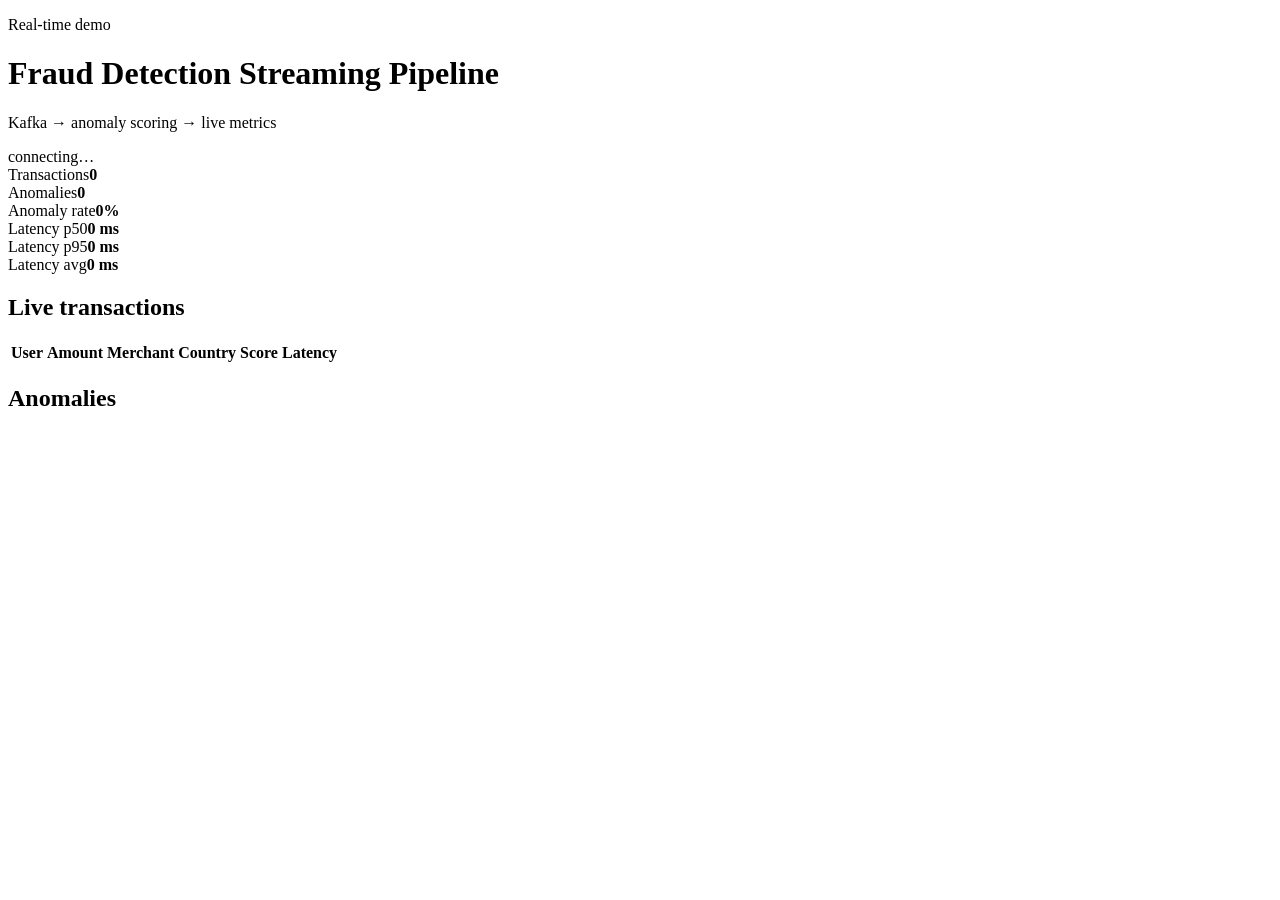
==== dashboard/static/index.html @ b2f531f6 "Initial streaming fraud detection pipeline." ====
<!DOCTYPE html>
<html lang="en">
<head>
  <meta charset="UTF-8" />
  <meta name="viewport" content="width=device-width, initial-scale=1.0" />
  <title>Streaming Fraud Pipeline</title>
  <link rel="stylesheet" href="/static/styles.css" />
</head>
<body>
  <header class="top">
    <div>
      <p class="eyebrow">Real-time demo</p>
      <h1>Fraud Detection Streaming Pipeline</h1>
      <p class="sub">Kafka → anomaly scoring → live metrics</p>
    </div>
    <div class="status" id="status">connecting…</div>
  </header>

  <section class="metrics" id="metrics">
    <article class="metric"><span class="label">Transactions</span><strong id="txTotal">0</strong></article>
    <article class="metric"><span class="label">Anomalies</span><strong id="anomTotal">0</strong></article>
    <article class="metric"><span class="label">Anomaly rate</span><strong id="anomRate">0%</strong></article>
    <article class="metric"><span class="label">Latency p50</span><strong id="p50">0 ms</strong></article>
    <article class="metric"><span class="label">Latency p95</span><strong id="p95">0 ms</strong></article>
    <article class="metric"><span class="label">Latency avg</span><strong id="avg">0 ms</strong></article>
  </section>

  <section class="grid">
    <div class="panel">
      <h2>Live transactions</h2>
      <div class="table-wrap">
        <table>
          <thead>
            <tr>
              <th>User</th>
              <th>Amount</th>
              <th>Merchant</th>
              <th>Country</th>
              <th>Score</th>
              <th>Latency</th>
            </tr>
          </thead>
          <tbody id="txBody"></tbody>
        </table>
      </div>
    </div>

    <div class="panel">
      <h2>Anomalies</h2>
      <ul id="anomList" class="anom-list"></ul>
    </div>
  </section>

  <script src="/static/app.js"></script>
</body>
</html>
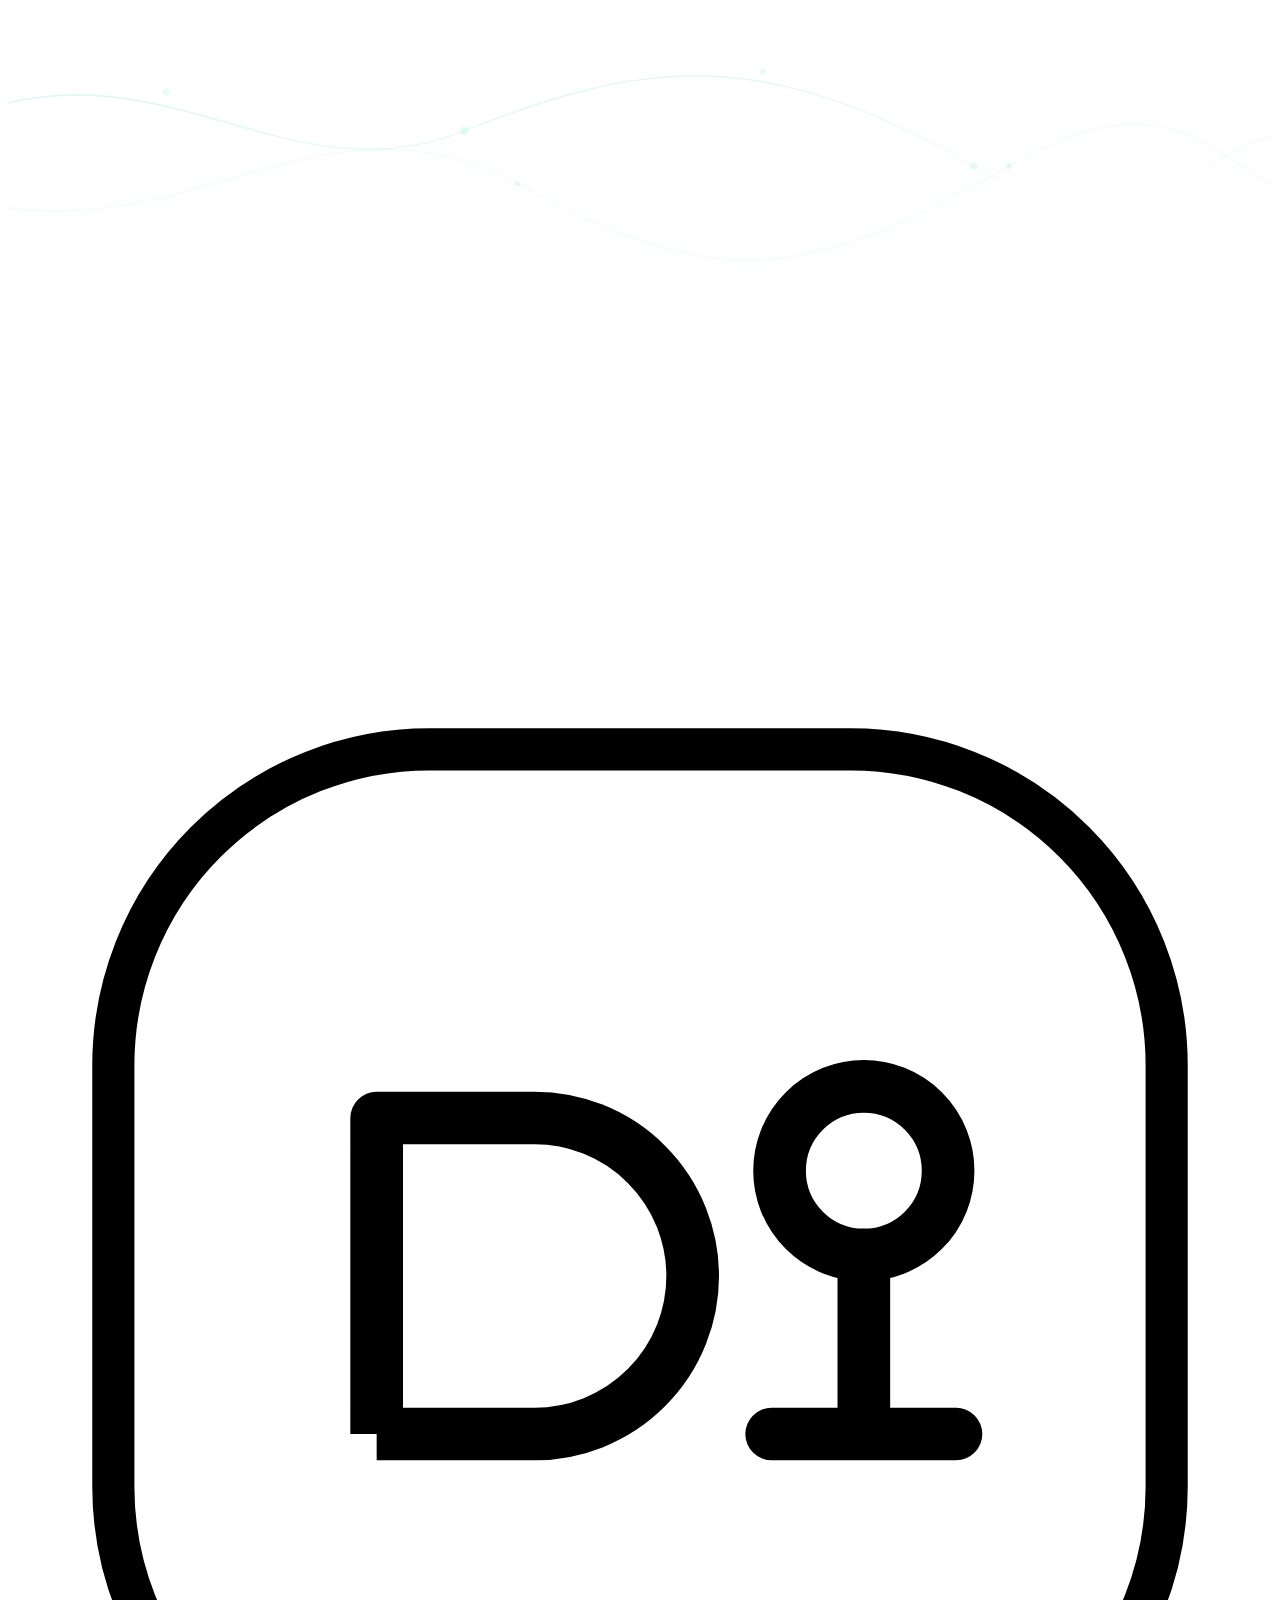
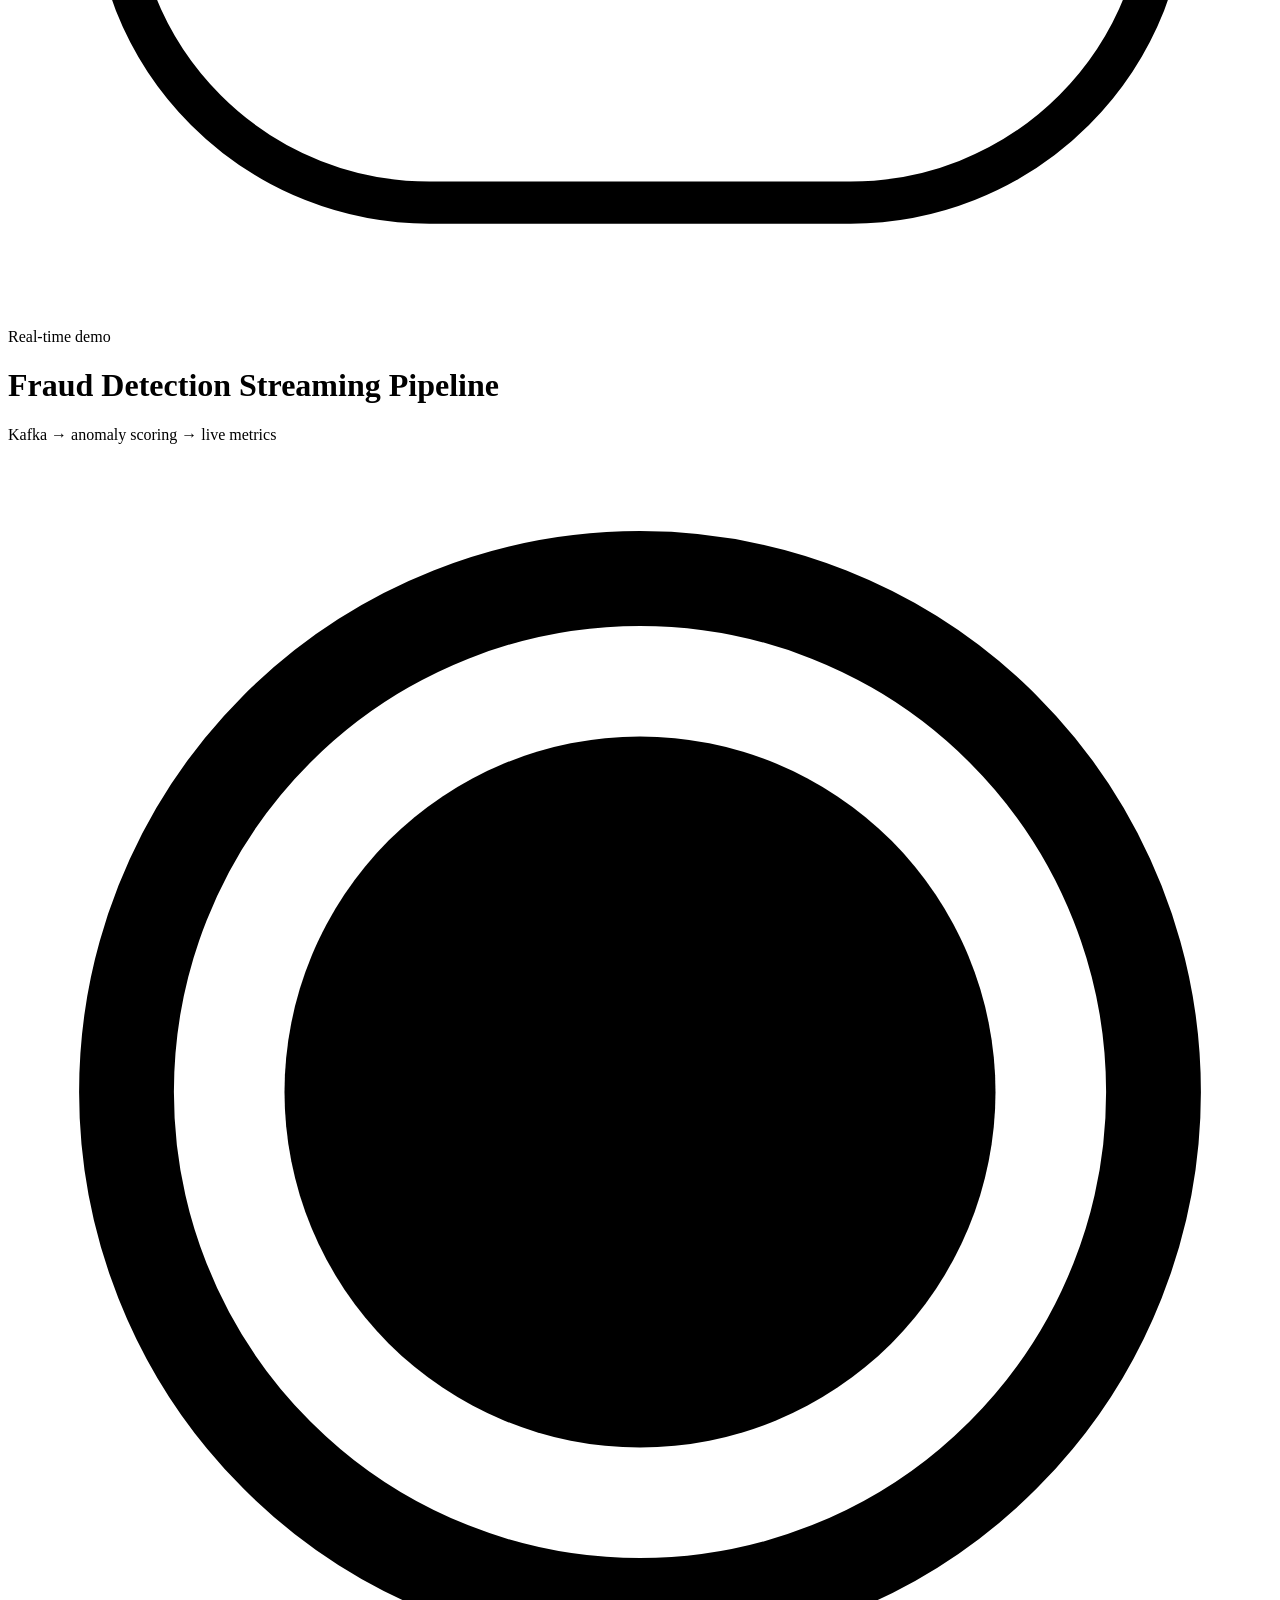
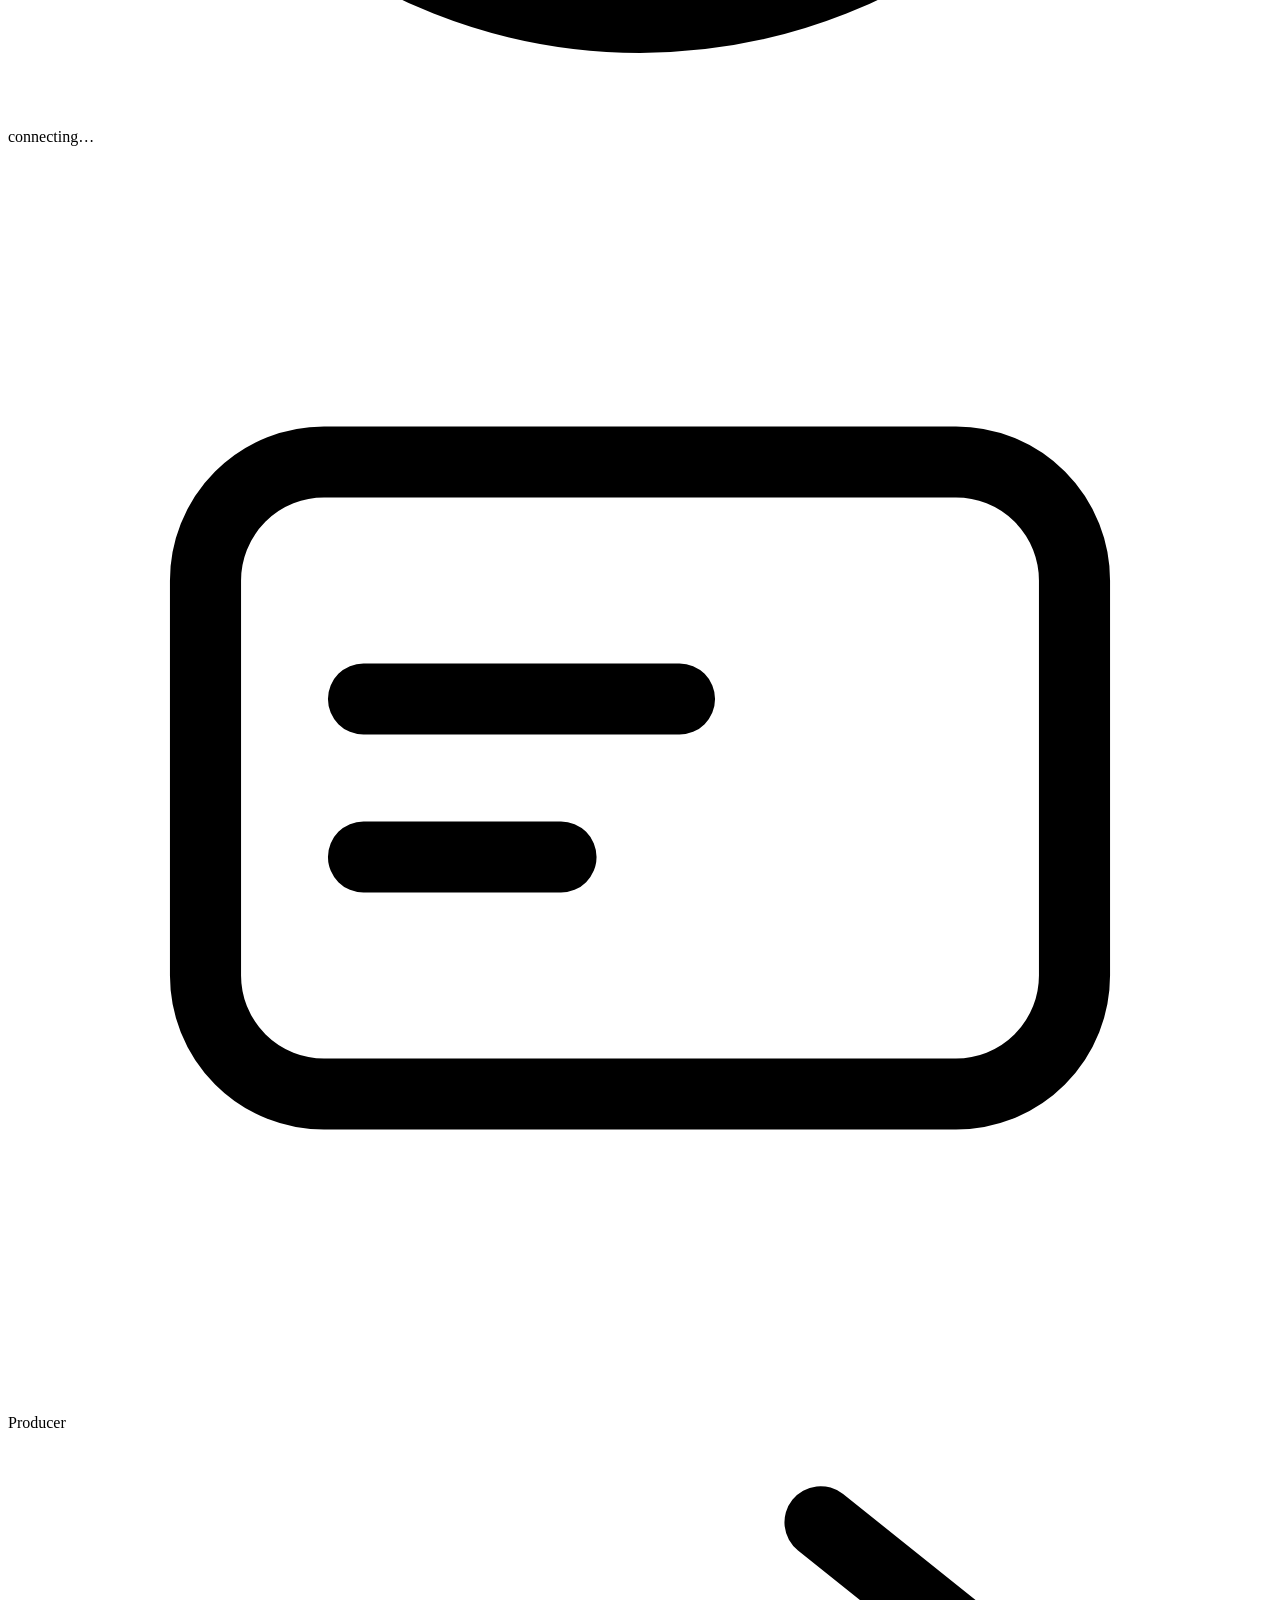
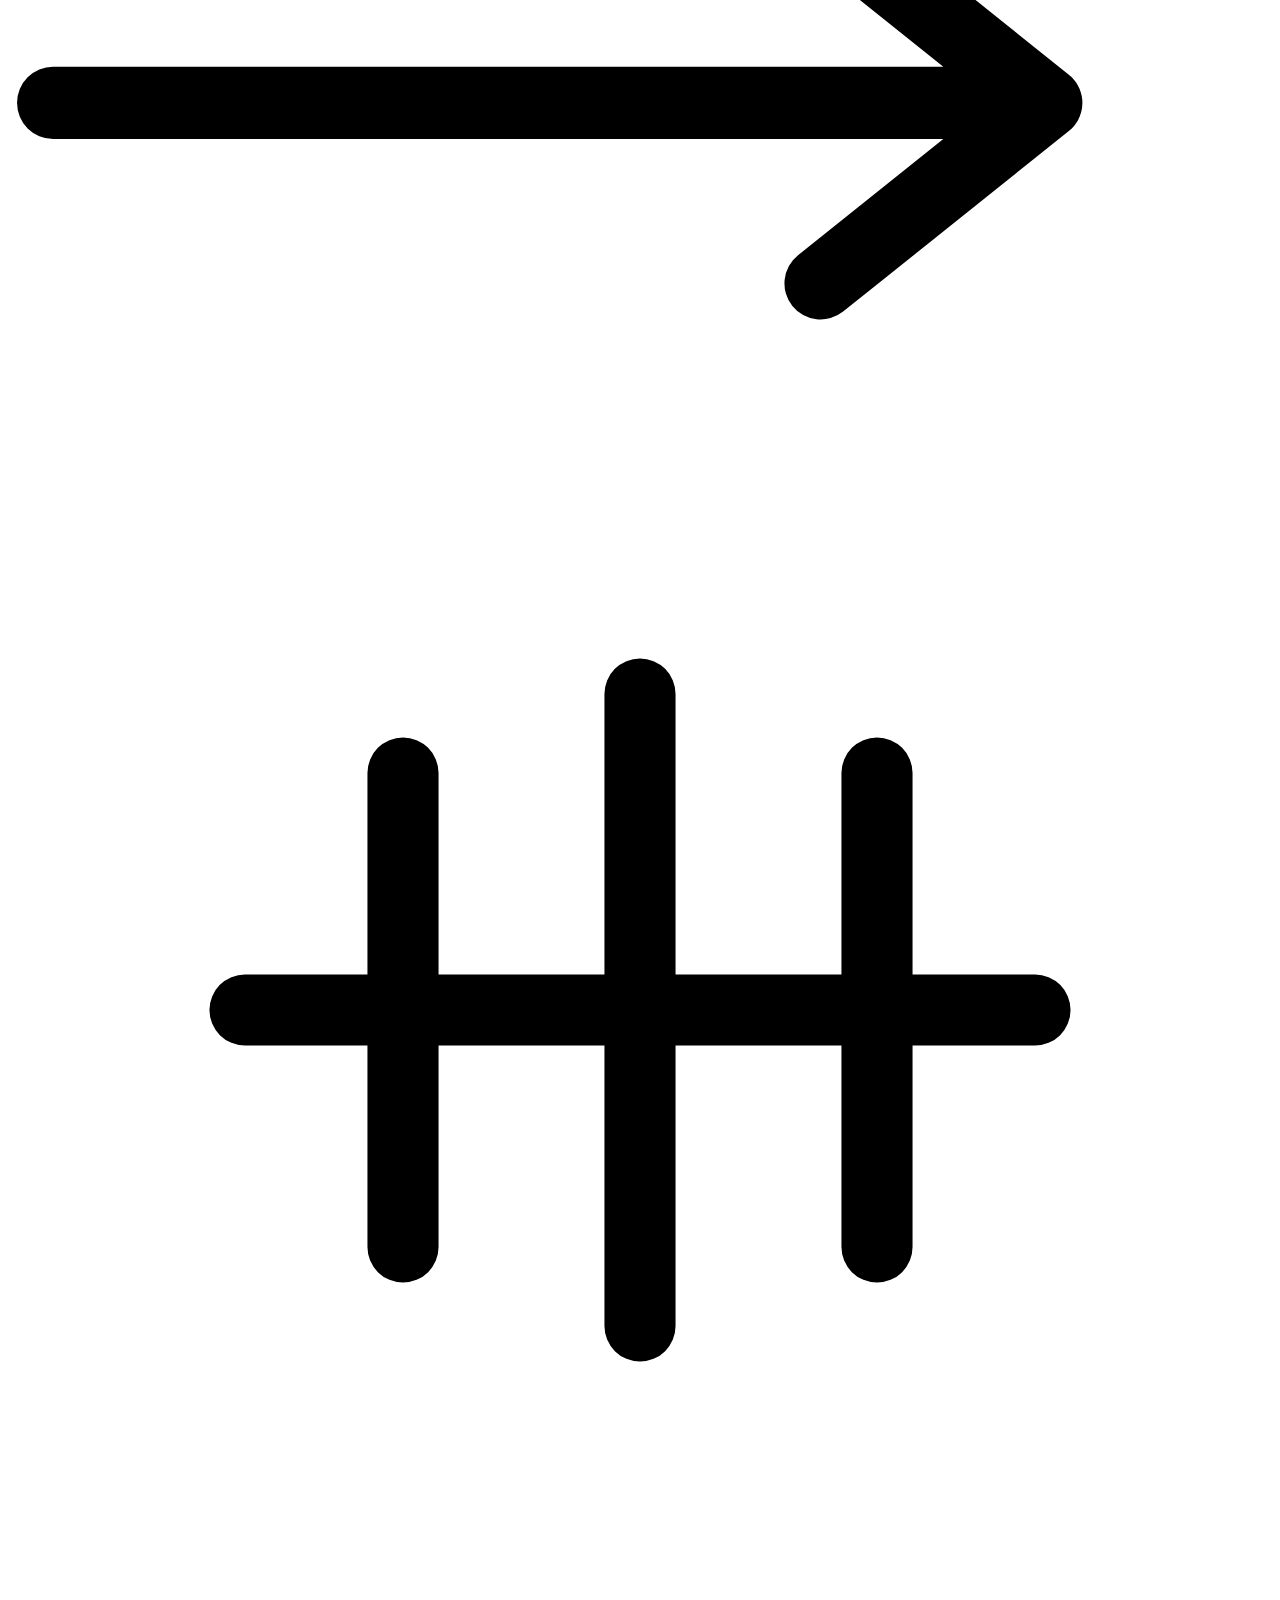
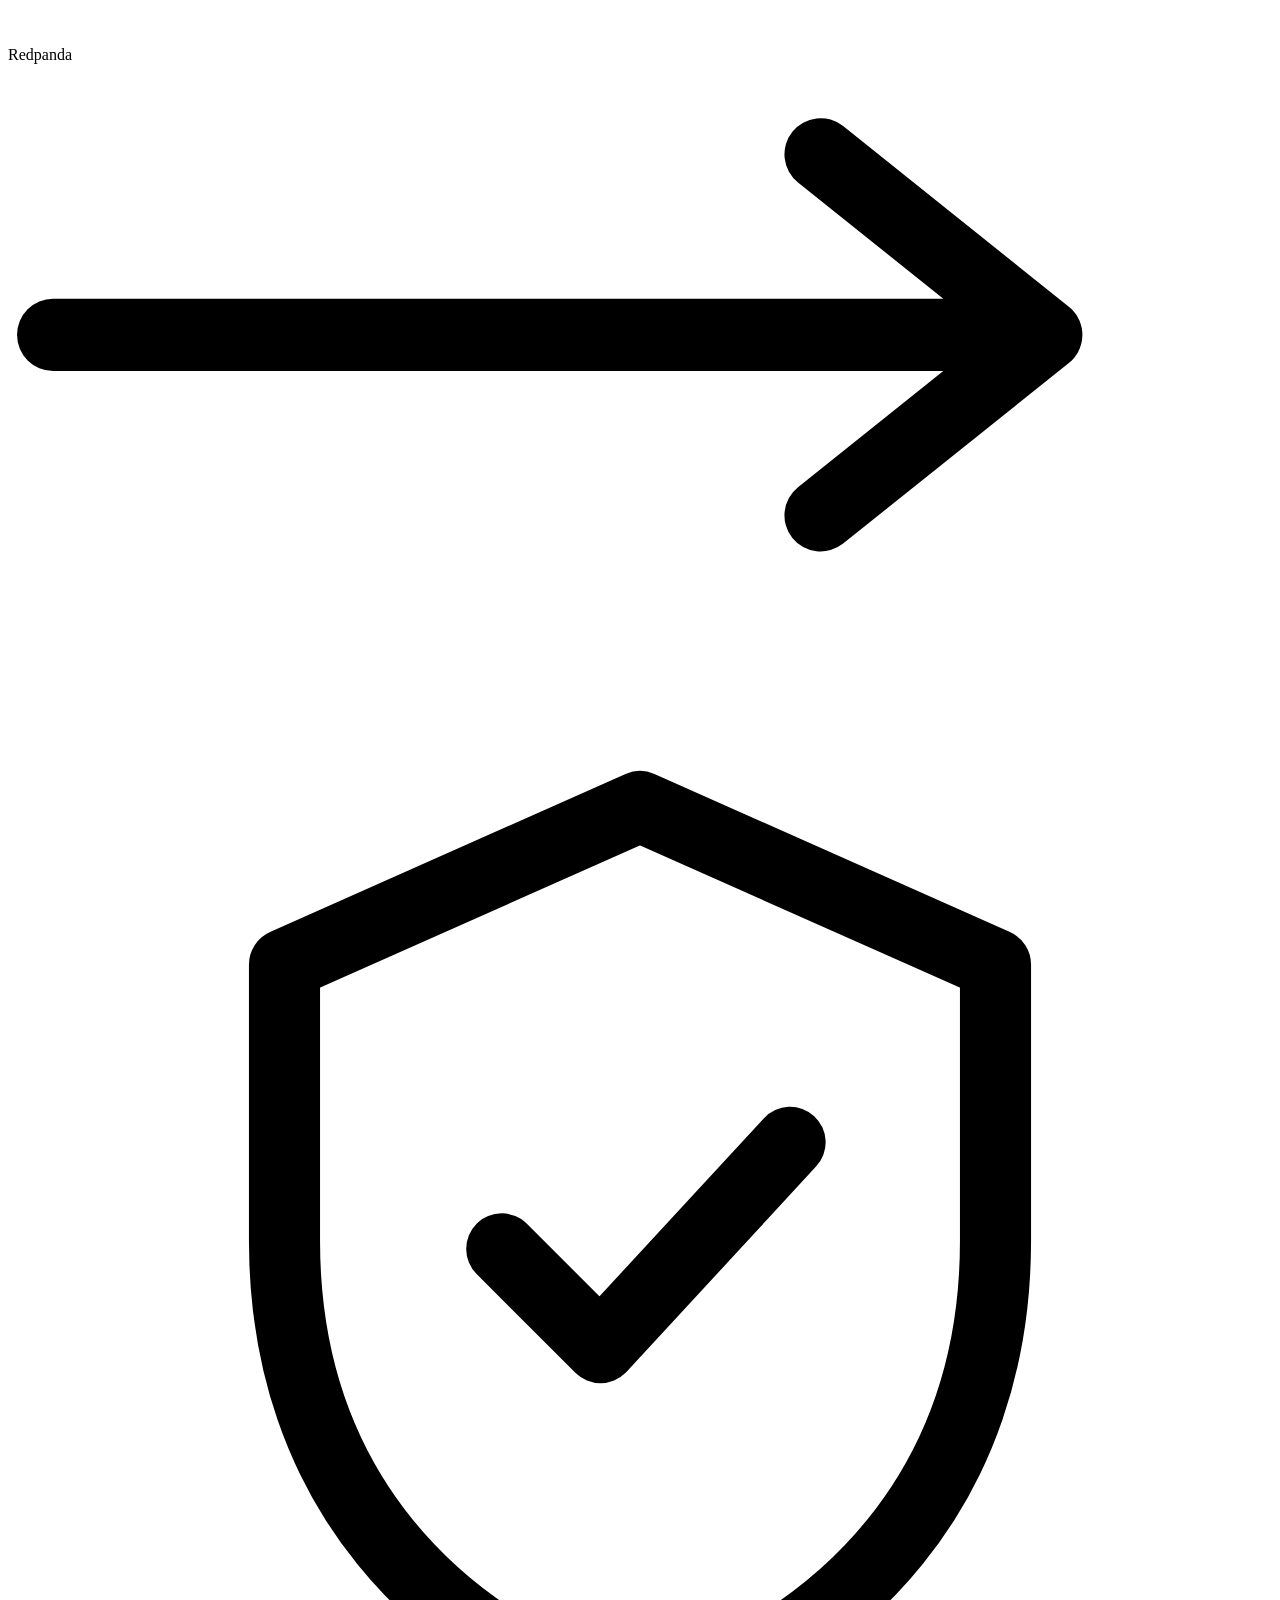
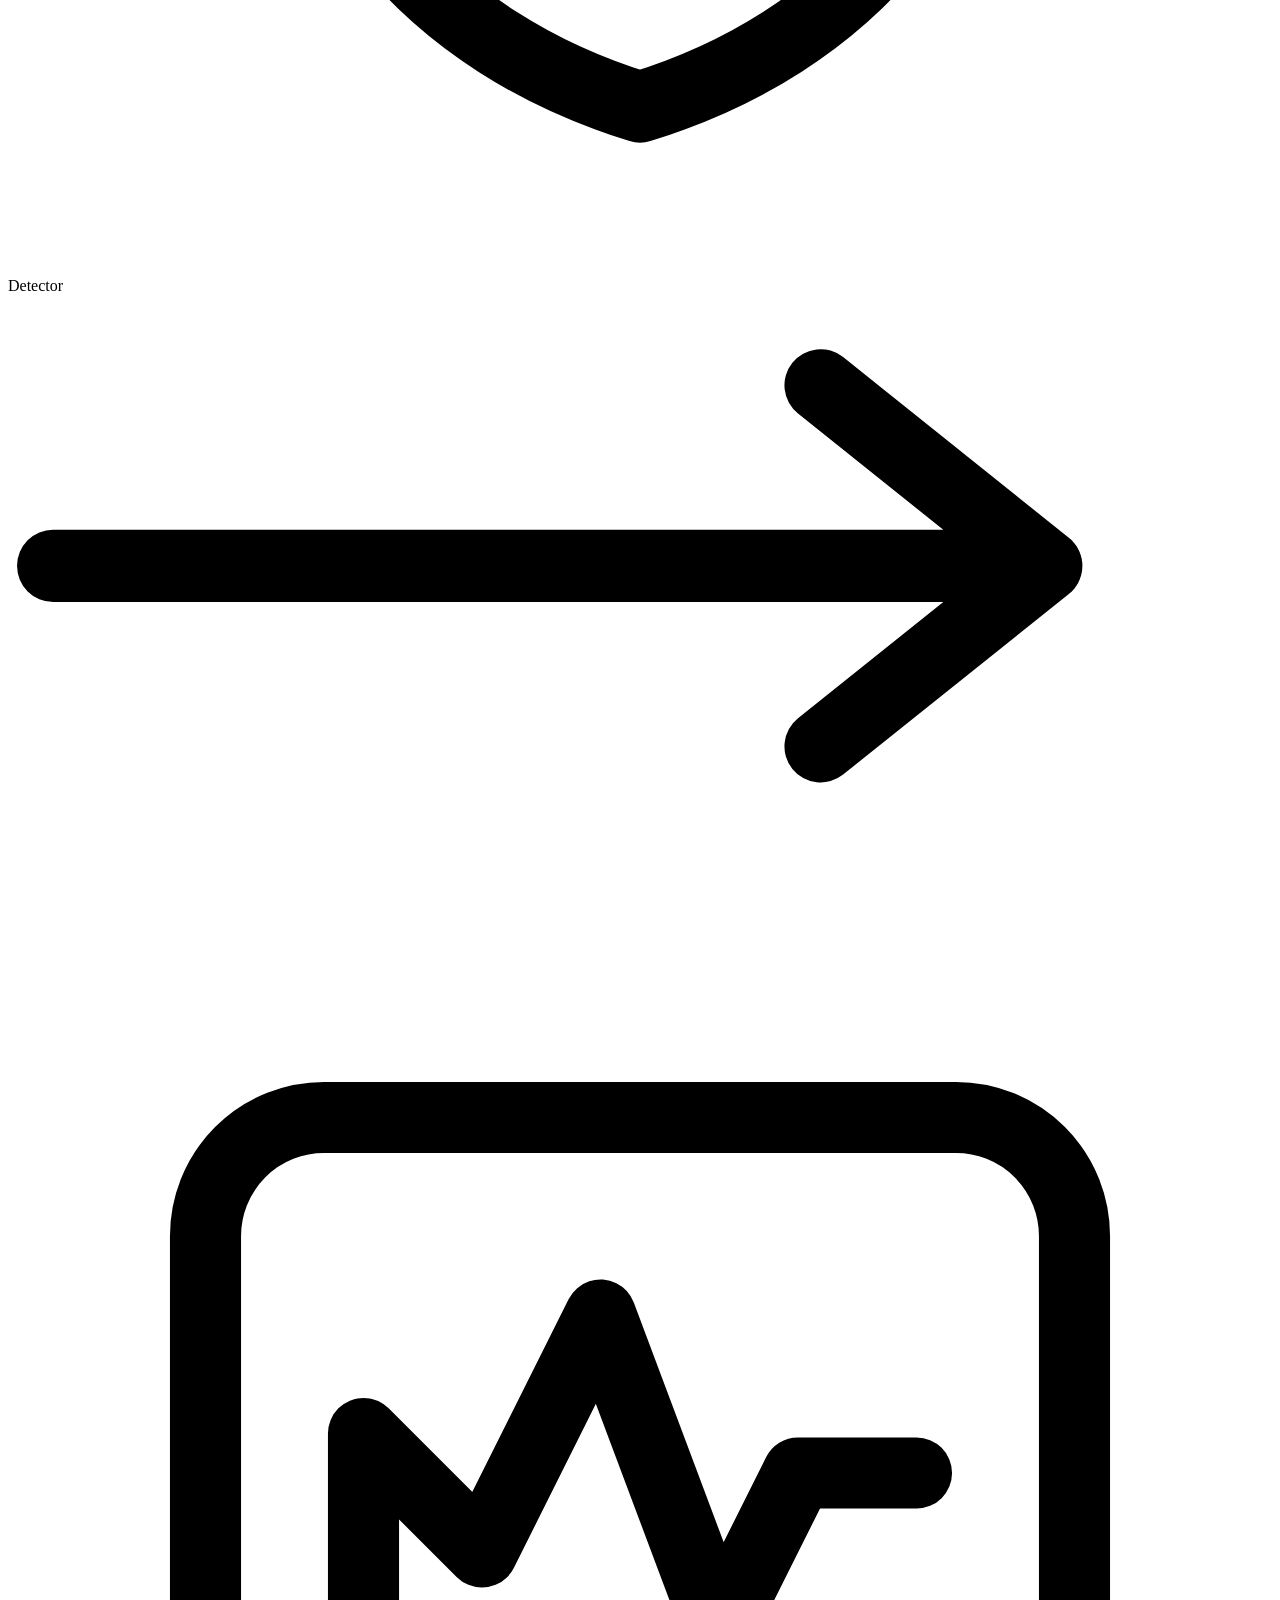
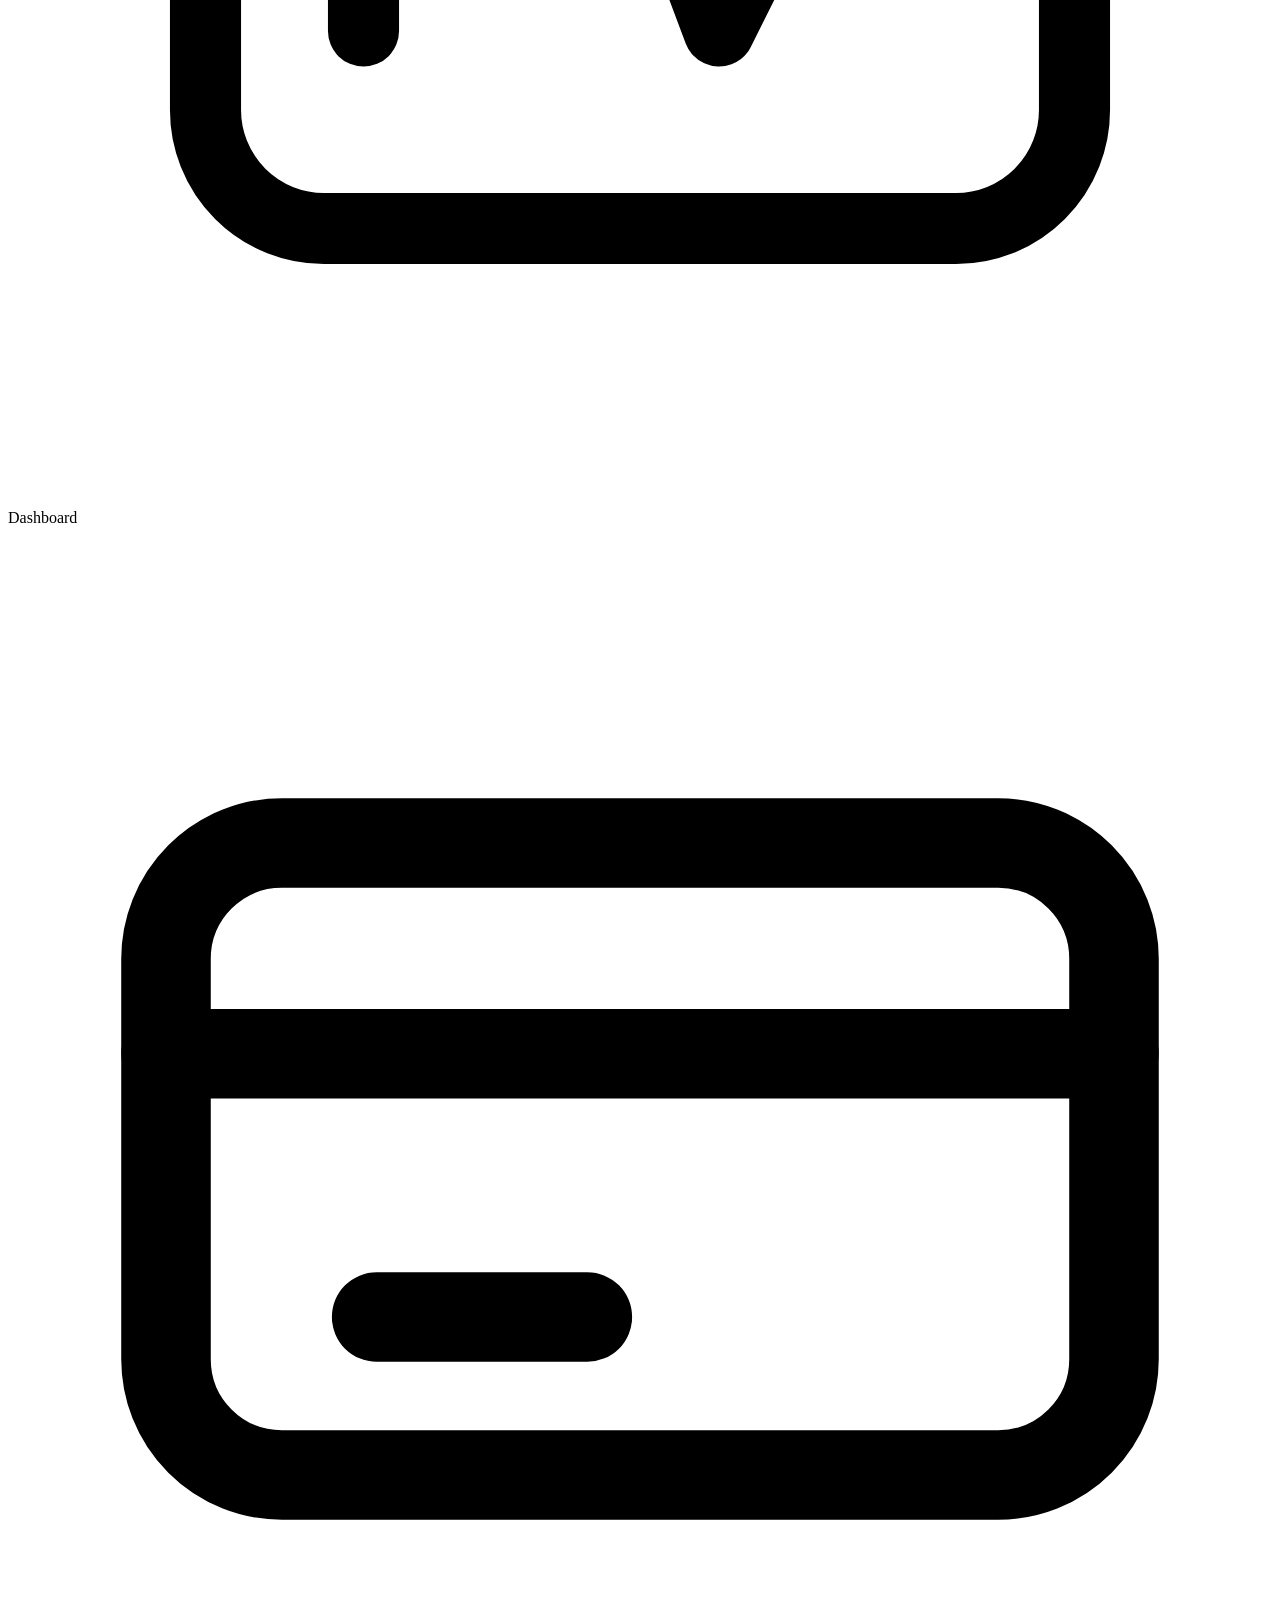
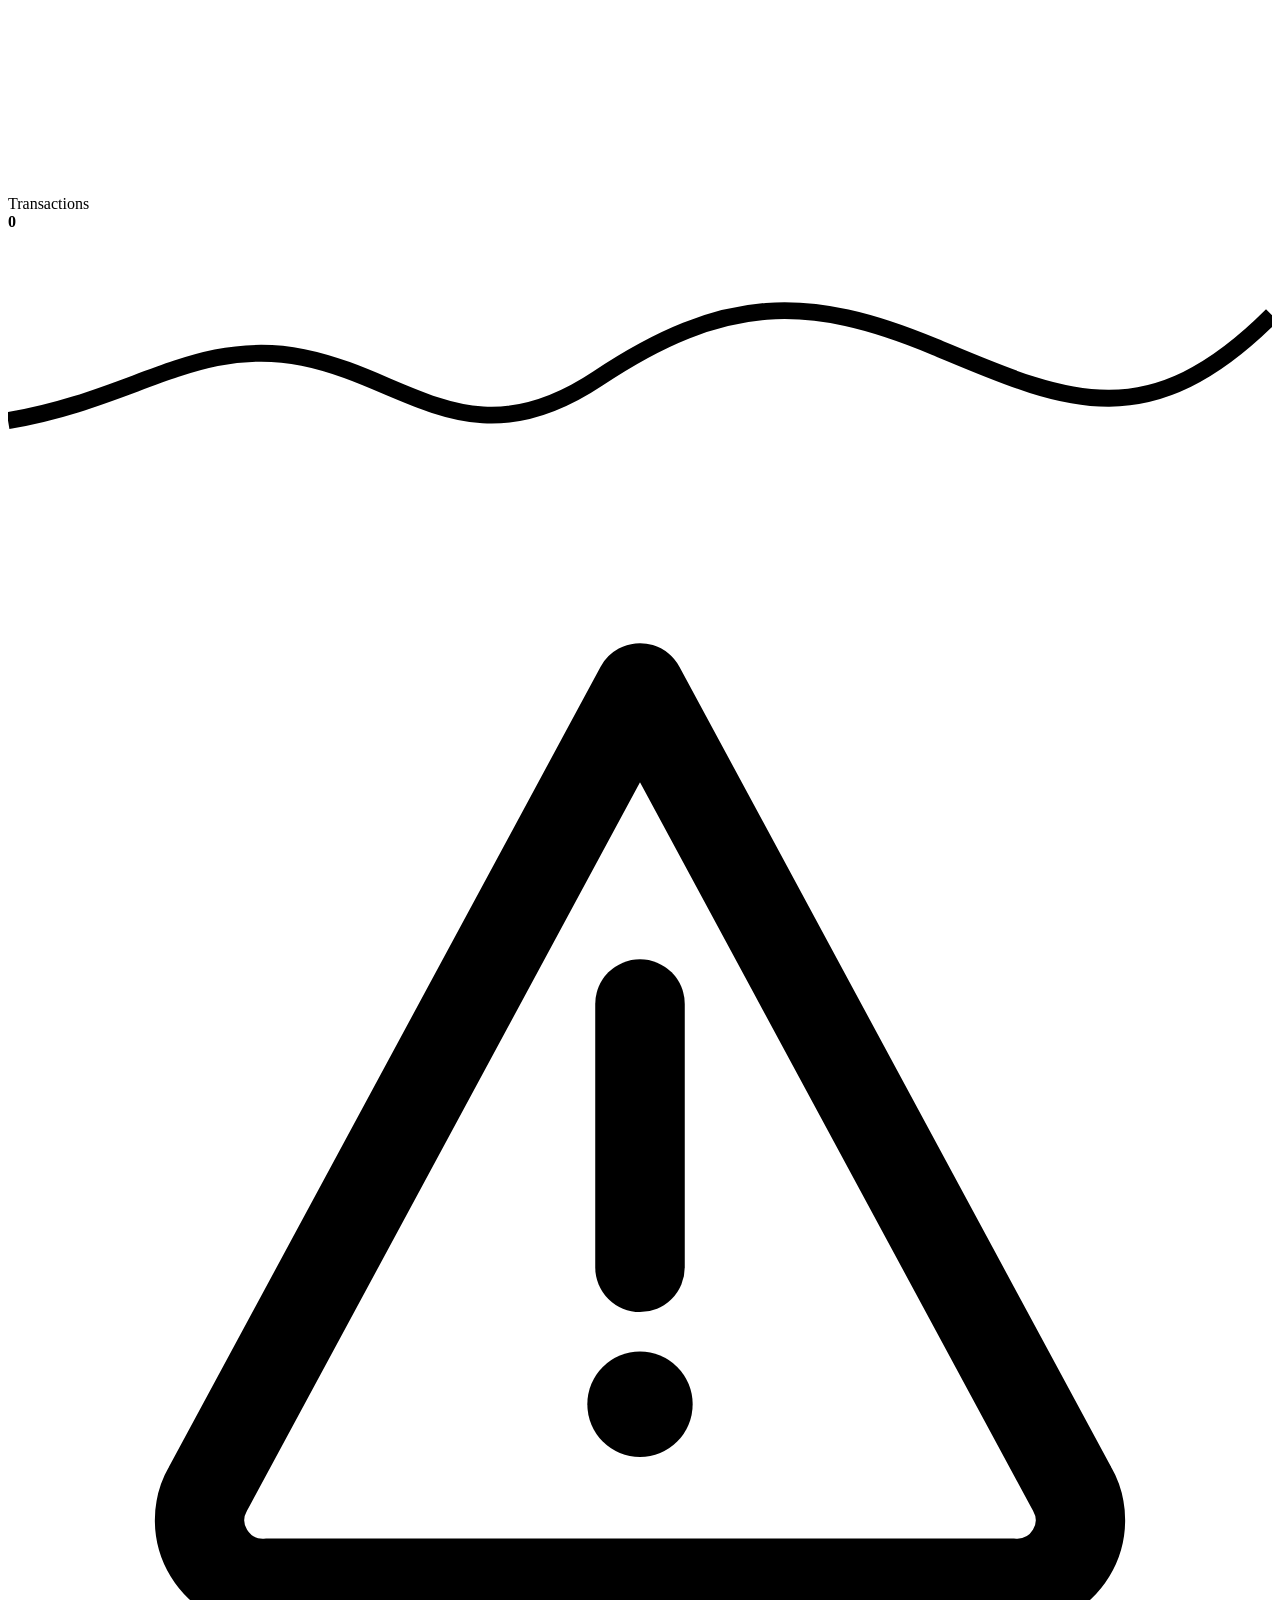
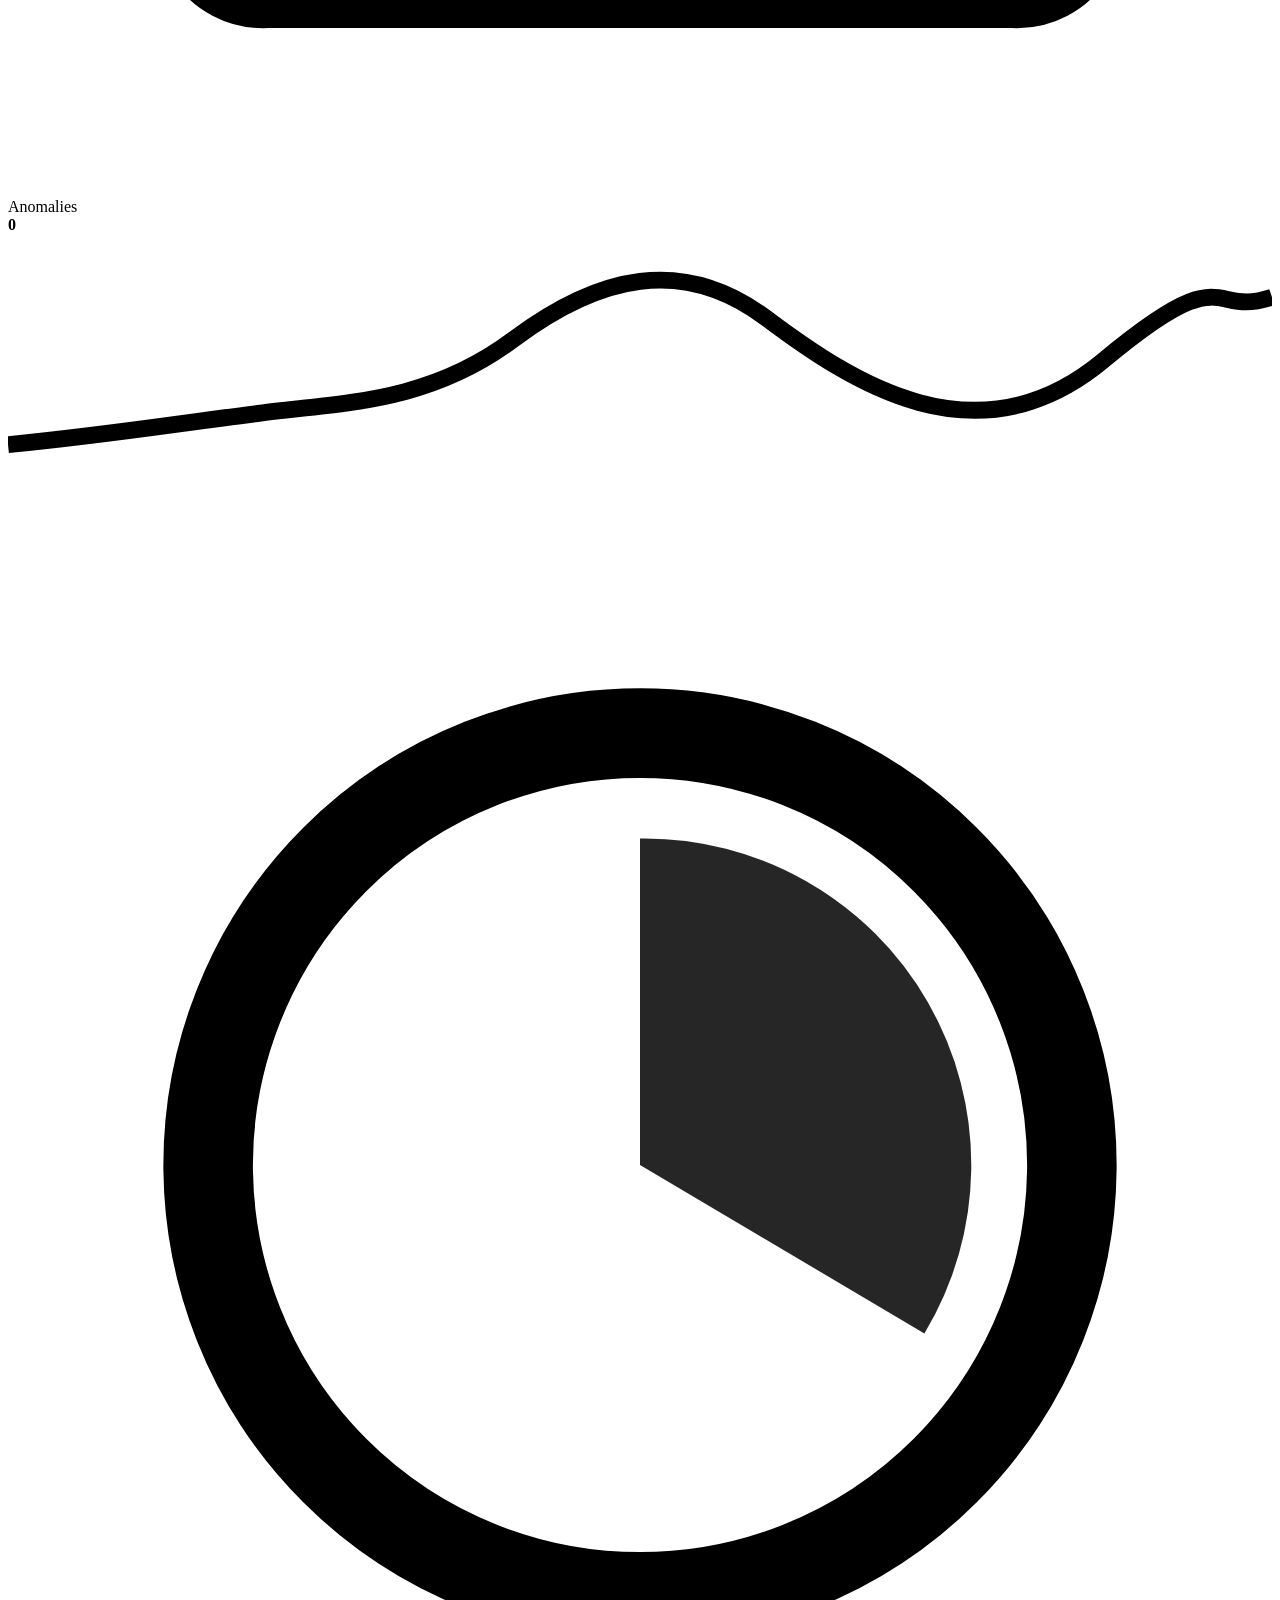
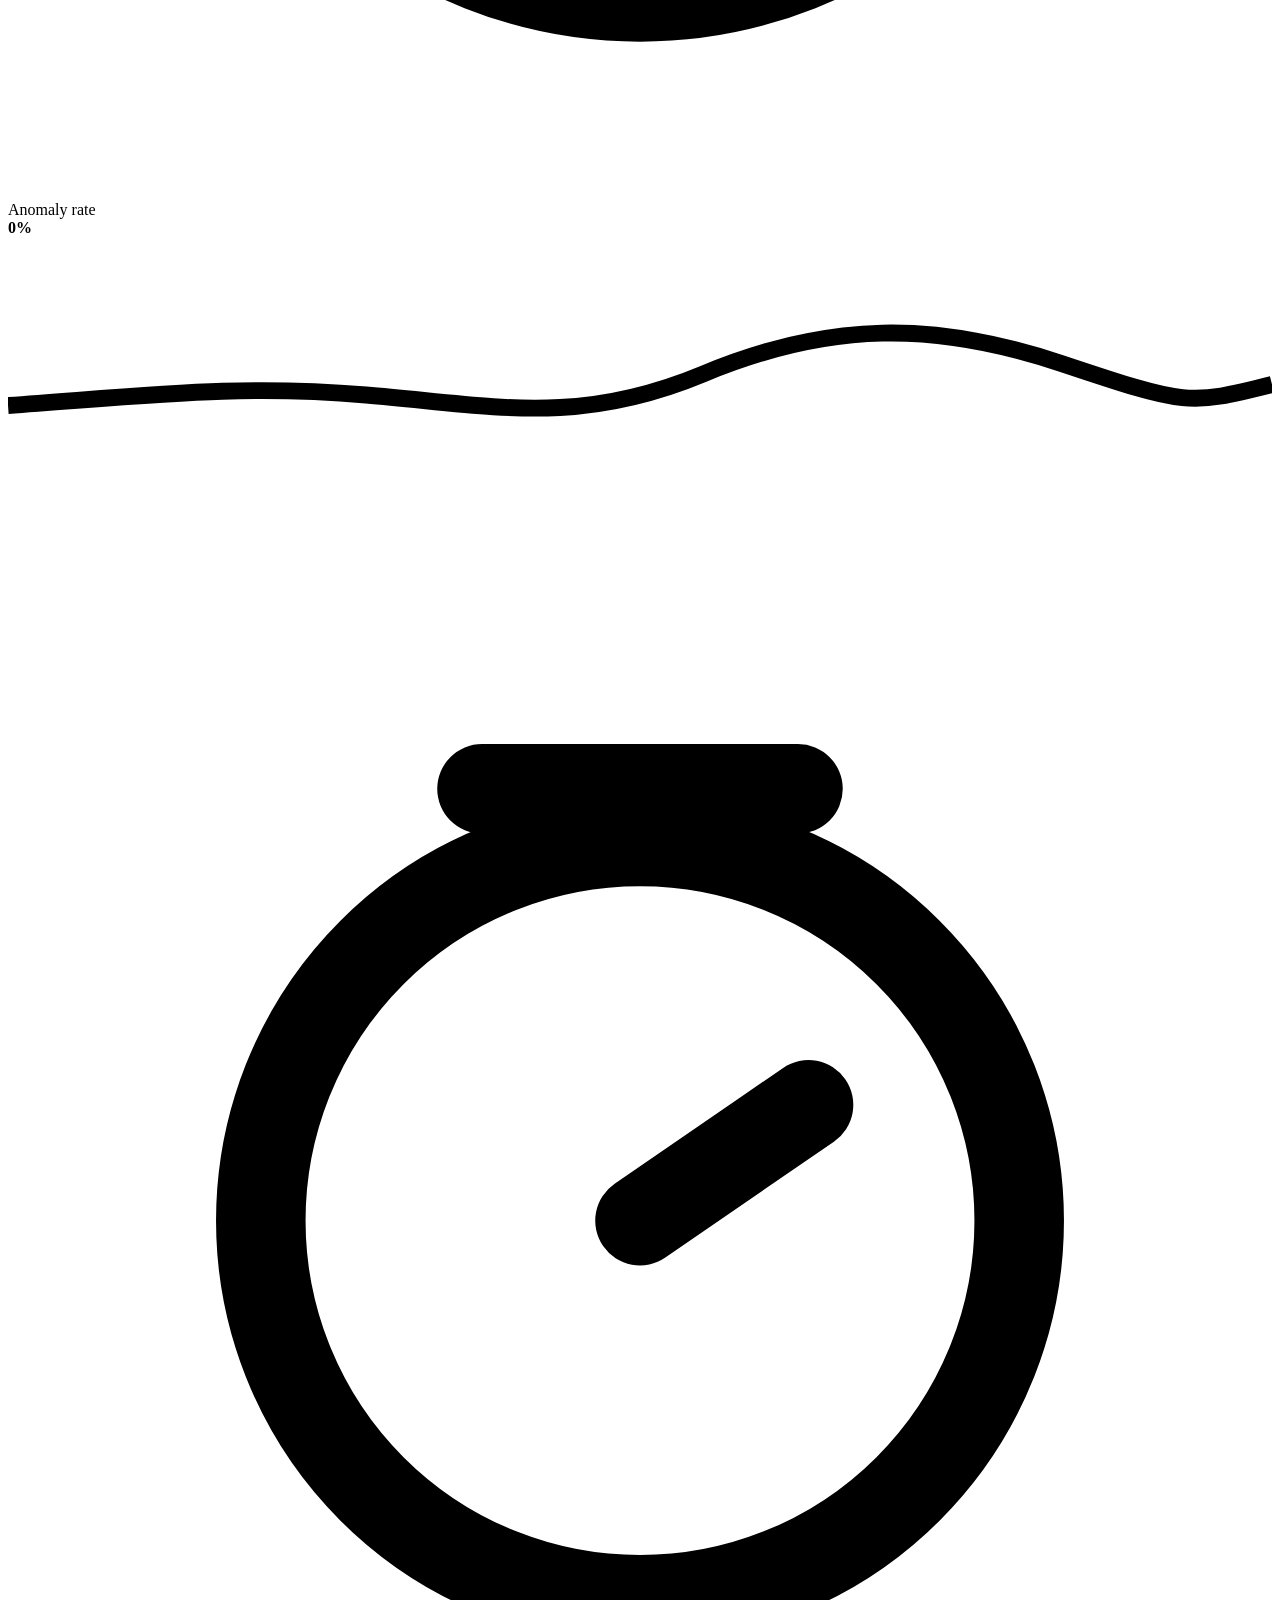
==== commit 00799d61: "Polish the live demo with a ~10% anomaly rate, Python 3.12 Kafka fix, and a richer dashboard." ====
--- a/dashboard/static/index.html
+++ b/dashboard/static/index.html
@@ -7,27 +7,164 @@
   <link rel="stylesheet" href="/static/styles.css" />
 </head>
 <body>
+  <div class="bg-art" aria-hidden="true">
+    <svg viewBox="0 0 1440 720" preserveAspectRatio="xMidYMin slice">
+      <defs>
+        <linearGradient id="stream" x1="0" y1="0" x2="1" y2="1">
+          <stop offset="0%" stop-color="#3dd6c6" stop-opacity="0.22" />
+          <stop offset="100%" stop-color="#3dd6c6" stop-opacity="0" />
+        </linearGradient>
+      </defs>
+      <path fill="none" stroke="url(#stream)" stroke-width="1.6"
+        d="M-40 120 C 180 40, 320 220, 520 140 S 860 40, 1100 180 S 1380 80, 1520 160" />
+      <path fill="none" stroke="#3dd6c6" stroke-opacity="0.08" stroke-width="1.2"
+        d="M-40 220 C 200 280, 360 80, 580 200 S 900 320, 1140 180 S 1400 260, 1520 200" />
+      <g fill="#3dd6c6" fill-opacity="0.12">
+        <circle cx="180" cy="96" r="4" />
+        <circle cx="520" cy="140" r="5" />
+        <circle cx="860" cy="72" r="3.5" />
+        <circle cx="1100" cy="180" r="4.5" />
+        <circle cx="580" cy="200" r="3" />
+        <circle cx="1140" cy="180" r="3.5" />
+      </g>
+    </svg>
+  </div>
+
   <header class="top">
-    <div>
-      <p class="eyebrow">Real-time demo</p>
-      <h1>Fraud Detection Streaming Pipeline</h1>
-      <p class="sub">Kafka → anomaly scoring → live metrics</p>
+    <div class="brand">
+      <span class="logo" aria-hidden="true">
+        <svg viewBox="0 0 48 48">
+          <rect x="4" y="4" width="40" height="40" rx="12" fill="none" stroke="currentColor" stroke-width="1.6" />
+          <path d="M14 30 V18 h6 a6 6 0 0 1 0 12H14" fill="none" stroke="currentColor" stroke-width="2" stroke-linejoin="round" />
+          <circle cx="32.5" cy="20" r="3.2" fill="none" stroke="currentColor" stroke-width="2" />
+          <path d="M29 30h7M32.5 23.4V30" fill="none" stroke="currentColor" stroke-width="2" stroke-linecap="round" />
+        </svg>
+      </span>
+      <div>
+        <p class="eyebrow">Real-time demo</p>
+        <h1>Fraud Detection Streaming Pipeline</h1>
+        <p class="sub">Kafka → anomaly scoring → live metrics</p>
+      </div>
     </div>
-    <div class="status" id="status">connecting…</div>
+    <div class="status" id="status">
+      <svg class="status-dot" viewBox="0 0 16 16" aria-hidden="true">
+        <circle cx="8" cy="8" r="4.5" fill="currentColor" />
+        <circle class="status-ring" cx="8" cy="8" r="6.5" fill="none" stroke="currentColor" stroke-width="1.2" />
+      </svg>
+      <span id="statusText">connecting…</span>
+    </div>
   </header>
 
+  <section class="pipeline" aria-label="Pipeline flow">
+    <div class="pipe-step">
+      <svg viewBox="0 0 32 32" aria-hidden="true"><rect x="5" y="8" width="22" height="16" rx="3" fill="none" stroke="currentColor" stroke-width="1.8"/><path d="M9 14h8M9 18h5" stroke="currentColor" stroke-width="1.8" stroke-linecap="round"/></svg>
+      Producer
+    </div>
+    <svg class="pipe-arrow" viewBox="0 0 28 12" aria-hidden="true"><path d="M1 6h22M18 2l5 4-5 4" fill="none" stroke="currentColor" stroke-width="1.6" stroke-linecap="round" stroke-linejoin="round"/></svg>
+    <div class="pipe-step">
+      <svg viewBox="0 0 32 32" aria-hidden="true"><path d="M6 16h20M10 10v12M16 8v16M22 10v12" fill="none" stroke="currentColor" stroke-width="1.8" stroke-linecap="round"/></svg>
+      Redpanda
+    </div>
+    <svg class="pipe-arrow" viewBox="0 0 28 12" aria-hidden="true"><path d="M1 6h22M18 2l5 4-5 4" fill="none" stroke="currentColor" stroke-width="1.6" stroke-linecap="round" stroke-linejoin="round"/></svg>
+    <div class="pipe-step">
+      <svg viewBox="0 0 32 32" aria-hidden="true"><path d="M16 5 7 9v7c0 6.2 3.8 10.2 9 11.8 5.2-1.6 9-5.6 9-11.8V9l-9-4z" fill="none" stroke="currentColor" stroke-width="1.8" stroke-linejoin="round"/><path d="M12.5 16.2 15 18.7l4.8-5.2" fill="none" stroke="currentColor" stroke-width="1.8" stroke-linecap="round" stroke-linejoin="round"/></svg>
+      Detector
+    </div>
+    <svg class="pipe-arrow" viewBox="0 0 28 12" aria-hidden="true"><path d="M1 6h22M18 2l5 4-5 4" fill="none" stroke="currentColor" stroke-width="1.6" stroke-linecap="round" stroke-linejoin="round"/></svg>
+    <div class="pipe-step">
+      <svg viewBox="0 0 32 32" aria-hidden="true"><rect x="5" y="7" width="22" height="18" rx="3" fill="none" stroke="currentColor" stroke-width="1.8"/><path d="M9 20v-5l3 3 3-6 3 8 2-4h3" fill="none" stroke="currentColor" stroke-width="1.8" stroke-linecap="round" stroke-linejoin="round"/></svg>
+      Dashboard
+    </div>
+  </section>
+
   <section class="metrics" id="metrics">
-    <article class="metric"><span class="label">Transactions</span><strong id="txTotal">0</strong></article>
-    <article class="metric"><span class="label">Anomalies</span><strong id="anomTotal">0</strong></article>
-    <article class="metric"><span class="label">Anomaly rate</span><strong id="anomRate">0%</strong></article>
-    <article class="metric"><span class="label">Latency p50</span><strong id="p50">0 ms</strong></article>
-    <article class="metric"><span class="label">Latency p95</span><strong id="p95">0 ms</strong></article>
-    <article class="metric"><span class="label">Latency avg</span><strong id="avg">0 ms</strong></article>
+    <article class="metric tone-accent">
+      <div class="metric-head">
+        <span class="metric-icon" aria-hidden="true">
+          <svg viewBox="0 0 24 24"><rect x="3" y="6" width="18" height="12" rx="2.2" fill="none" stroke="currentColor" stroke-width="1.7"/><path d="M3 10h18M7 15h4" stroke="currentColor" stroke-width="1.7" stroke-linecap="round"/></svg>
+        </span>
+        <span class="label">Transactions</span>
+      </div>
+      <strong id="txTotal">0</strong>
+      <svg class="metric-spark" viewBox="0 0 120 28" aria-hidden="true">
+        <path d="M0 18 C12 16, 18 10, 28 12 S44 22, 56 14 S76 6, 88 11 S108 20, 120 8" fill="none" stroke="currentColor" stroke-width="1.6"/>
+      </svg>
+    </article>
+
+    <article class="metric tone-danger">
+      <div class="metric-head">
+        <span class="metric-icon" aria-hidden="true">
+          <svg viewBox="0 0 24 24"><path d="M12 3 3.8 18.2A1.2 1.2 0 0 0 4.9 20h14.2a1.2 1.2 0 0 0 1.1-1.8L12 3z" fill="none" stroke="currentColor" stroke-width="1.7" stroke-linejoin="round"/><path d="M12 9v5" stroke="currentColor" stroke-width="1.7" stroke-linecap="round"/><circle cx="12" cy="16.6" r="1" fill="currentColor"/></svg>
+        </span>
+        <span class="label">Anomalies</span>
+      </div>
+      <strong id="anomTotal">0</strong>
+      <svg class="metric-spark" viewBox="0 0 120 28" aria-hidden="true">
+        <path d="M0 20 C10 19, 16 18, 24 17 S40 16, 48 10 S64 2, 72 8 S92 22, 104 12 S114 8, 120 6" fill="none" stroke="currentColor" stroke-width="1.6"/>
+      </svg>
+    </article>
+
+    <article class="metric tone-warn">
+      <div class="metric-head">
+        <span class="metric-icon" aria-hidden="true">
+          <svg viewBox="0 0 24 24"><circle cx="12" cy="12" r="8.2" fill="none" stroke="currentColor" stroke-width="1.7"/><path d="M12 12 12 5.8 A6.2 6.2 0 0 1 17.4 15.2 Z" fill="currentColor" opacity="0.85"/></svg>
+        </span>
+        <span class="label">Anomaly rate</span>
+      </div>
+      <strong id="anomRate">0%</strong>
+      <svg class="metric-spark" viewBox="0 0 120 28" aria-hidden="true">
+        <path d="M0 16 C14 15, 22 14, 34 15 S54 18, 66 13 S88 8, 100 12 S112 16, 120 14" fill="none" stroke="currentColor" stroke-width="1.6"/>
+      </svg>
+    </article>
+
+    <article class="metric tone-accent">
+      <div class="metric-head">
+        <span class="metric-icon" aria-hidden="true">
+          <svg viewBox="0 0 24 24"><circle cx="12" cy="13" r="7.2" fill="none" stroke="currentColor" stroke-width="1.7"/><path d="M9 4.8h6M12 13l3.2-2.2" stroke="currentColor" stroke-width="1.7" stroke-linecap="round" stroke-linejoin="round"/></svg>
+        </span>
+        <span class="label">Latency p50</span>
+      </div>
+      <strong id="p50">0 ms</strong>
+      <svg class="metric-spark" viewBox="0 0 120 28" aria-hidden="true">
+        <path d="M0 14 H120" stroke="currentColor" stroke-opacity="0.25" stroke-width="1"/>
+        <path d="M0 16 C18 16, 24 12, 36 13 S56 17, 70 14 S92 11, 120 13" fill="none" stroke="currentColor" stroke-width="1.6"/>
+      </svg>
+    </article>
+
+    <article class="metric tone-warn">
+      <div class="metric-head">
+        <span class="metric-icon" aria-hidden="true">
+          <svg viewBox="0 0 24 24"><circle cx="12" cy="13" r="7.2" fill="none" stroke="currentColor" stroke-width="1.7"/><path d="M9 4.8h6M12 13l4.2-3.4" stroke="currentColor" stroke-width="1.7" stroke-linecap="round" stroke-linejoin="round"/></svg>
+        </span>
+        <span class="label">Latency p95</span>
+      </div>
+      <strong id="p95">0 ms</strong>
+      <svg class="metric-spark" viewBox="0 0 120 28" aria-hidden="true">
+        <path d="M0 18 H120" stroke="currentColor" stroke-opacity="0.25" stroke-width="1"/>
+        <path d="M0 16 C16 16, 28 15, 40 14 S58 4, 70 8 S92 22, 120 10" fill="none" stroke="currentColor" stroke-width="1.6"/>
+      </svg>
+    </article>
+
+    <article class="metric tone-accent">
+      <div class="metric-head">
+        <span class="metric-icon" aria-hidden="true">
+          <svg viewBox="0 0 24 24"><path d="M3 13h3l2.2-5 3.2 10 2.4-5H21" fill="none" stroke="currentColor" stroke-width="1.7" stroke-linecap="round" stroke-linejoin="round"/></svg>
+        </span>
+        <span class="label">Latency avg</span>
+      </div>
+      <strong id="avg">0 ms</strong>
+      <svg class="metric-spark" viewBox="0 0 120 28" aria-hidden="true">
+        <path d="M0 15 C10 8, 18 22, 28 14 S44 6, 56 16 S76 24, 90 12 S108 10, 120 14" fill="none" stroke="currentColor" stroke-width="1.6"/>
+      </svg>
+    </article>
   </section>
 
   <section class="grid">
     <div class="panel">
-      <h2>Live transactions</h2>
+      <h2>
+        <svg viewBox="0 0 24 24" aria-hidden="true"><path d="M4 7h16M4 12h16M4 17h10" fill="none" stroke="currentColor" stroke-width="1.8" stroke-linecap="round"/></svg>
+        Live transactions
+      </h2>
       <div class="table-wrap">
         <table>
           <thead>
@@ -46,7 +183,10 @@
     </div>
 
     <div class="panel">
-      <h2>Anomalies</h2>
+      <h2>
+        <svg viewBox="0 0 24 24" aria-hidden="true"><path d="M12 3 3.8 18.2A1.2 1.2 0 0 0 4.9 20h14.2a1.2 1.2 0 0 0 1.1-1.8L12 3z" fill="none" stroke="currentColor" stroke-width="1.7" stroke-linejoin="round"/><path d="M12 9v5" stroke="currentColor" stroke-width="1.7" stroke-linecap="round"/><circle cx="12" cy="16.6" r="1" fill="currentColor"/></svg>
+        Anomalies
+      </h2>
       <ul id="anomList" class="anom-list"></ul>
     </div>
   </section>
